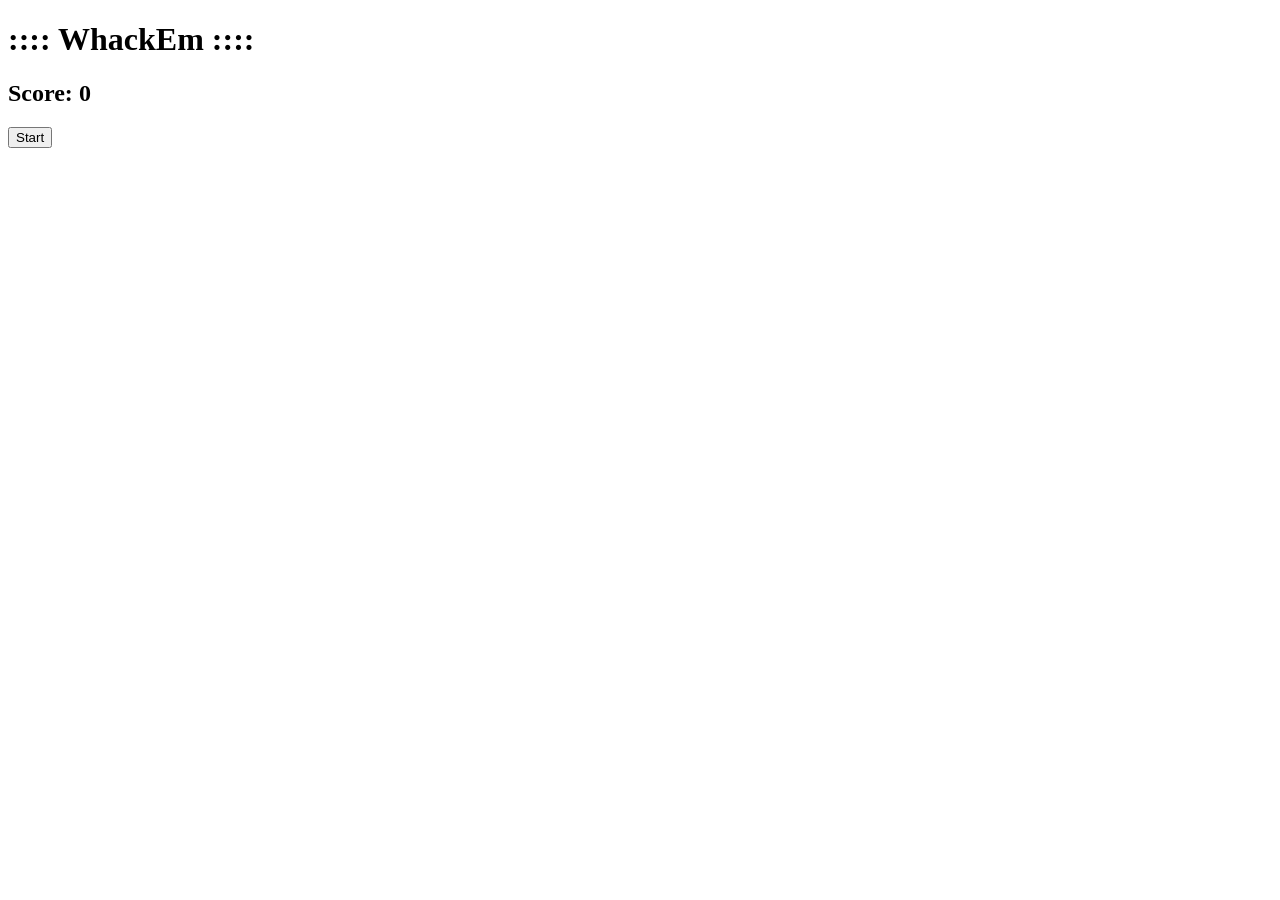
==== index.html @ d447f7f4 "initialized Index.html" ====
<!DOCTYPE html>
<html lang="en">
  <head>
    
    <meta charset="UTF-8" />
    <meta http-equiv="X-UA-Compatible" content="IE=edge" />
    <meta name="viewport" content="width=device-width, initial-scale=1.0" />
    <title>Whack-A-Mole Game</title>
    <link rel="stylesheet" href="style.css" />
  
  </head>
  
  <body>
    <h1>:::: WhackEm ::::</h1>
    <h2>Score: <span class="score">0</span></h2>
    <button id="start" onClick="startGame()">Start</button>
    <div class="game">
      <div class="hole hole1">
        <div class="mole"></div>
      </div>
      <div class="hole hole2">
        <div class="mole"></div>
      </div>
      <div class="hole hole3">
        <div class="mole"></div>
      </div>
      <div class="hole hole4">
        <div class="mole"></div>
      </div>
      <div class="hole hole5">
        <div class="mole"></div>
      </div>
      <div class="hole hole6">
        <div class="mole"></div>
      </div>
    </div>
    <script src="script.js"></script>
  
  </body>
</html>
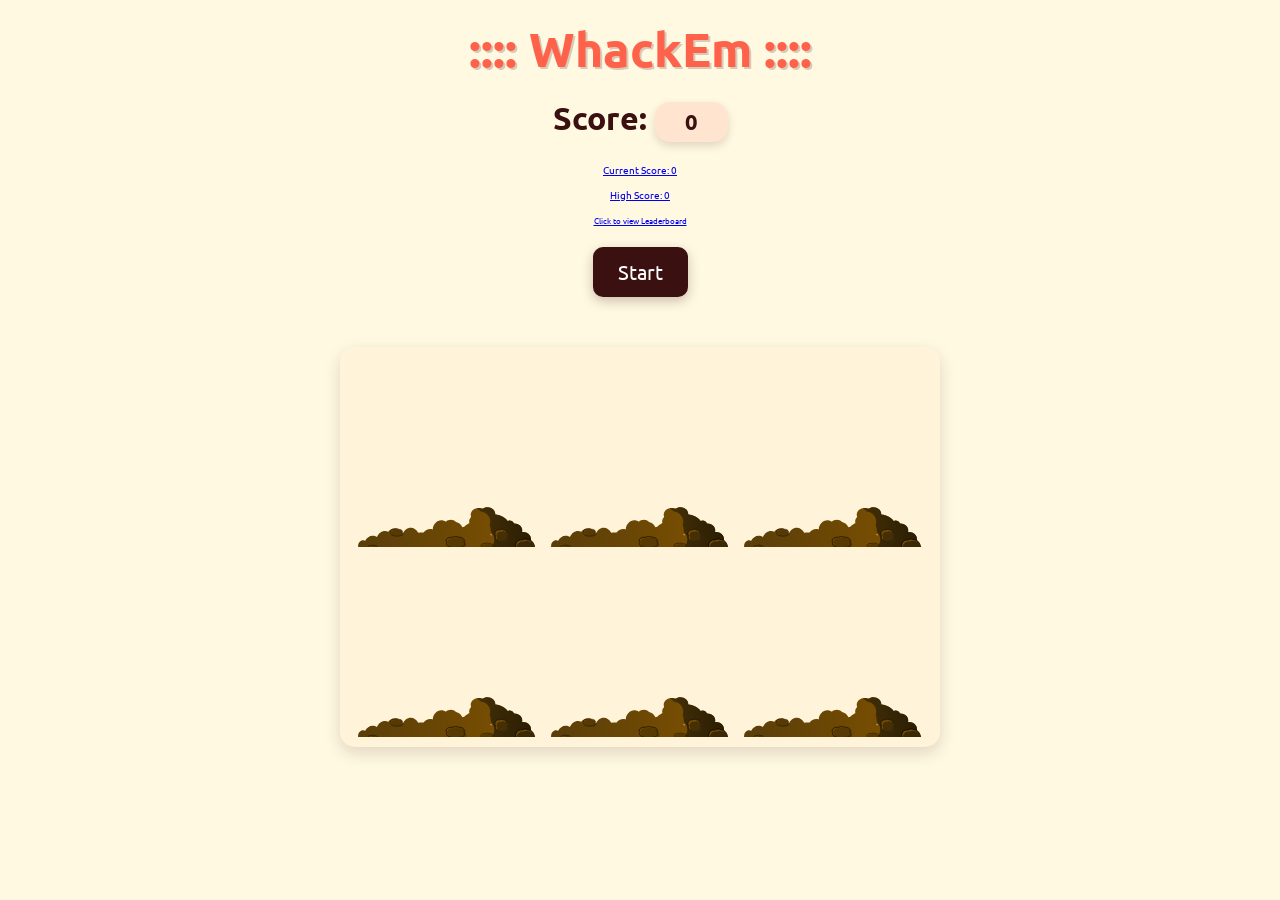
==== commit fb461a5a: "made ui improvements" ====
--- a/index.html
+++ b/index.html
@@ -1,40 +1,38 @@
 <!DOCTYPE html>
 <html lang="en">
   <head>
-    
     <meta charset="UTF-8" />
     <meta http-equiv="X-UA-Compatible" content="IE=edge" />
     <meta name="viewport" content="width=device-width, initial-scale=1.0" />
-    <title>Whack-A-Mole Game</title>
+    <title>WhackEm Game</title>
     <link rel="stylesheet" href="style.css" />
-  
   </head>
-  
+
   <body>
     <h1>:::: WhackEm ::::</h1>
     <h2>Score: <span class="score">0</span></h2>
-    <button id="start" onClick="startGame()">Start</button>
+
+    <a href="leaderboard.html" class="leaderboard-link">
+      <div class="leaderboard">
+        <p>Current Score: <span id="currentScore">0</span></p>
+        <p>High Score: <span id="highScore">0</span></p>
+        <small>Click to view Leaderboard</small>
+      </div>
+    </a>
+
+    <div class="game-status">
+      <button id="start">Start</button>
+    </div>
+
     <div class="game">
-      <div class="hole hole1">
-        <div class="mole"></div>
-      </div>
-      <div class="hole hole2">
-        <div class="mole"></div>
-      </div>
-      <div class="hole hole3">
-        <div class="mole"></div>
-      </div>
-      <div class="hole hole4">
-        <div class="mole"></div>
-      </div>
-      <div class="hole hole5">
-        <div class="mole"></div>
-      </div>
-      <div class="hole hole6">
-        <div class="mole"></div>
-      </div>
+      <div class="hole hole1"><div class="mole"></div></div>
+      <div class="hole hole2"><div class="mole"></div></div>
+      <div class="hole hole3"><div class="mole"></div></div>
+      <div class="hole hole4"><div class="mole"></div></div>
+      <div class="hole hole5"><div class="mole"></div></div>
+      <div class="hole hole6"><div class="mole"></div></div>
     </div>
+
     <script src="script.js"></script>
-  
   </body>
-</html>
+</html>
--- a/style.css
+++ b/style.css
@@ -0,0 +1,155 @@
+/* CSS for project */
+
+@import url("https://fonts.googleapis.com/css?family=Ubuntu"); 
+
+*,
+*:before,
+*:after {
+  box-sizing: inherit;
+}
+
+html {
+  box-sizing: border-box;
+  font-size: 10px;
+}
+
+body {
+  padding: 0;
+  margin: 0;
+  font-family: "Ubuntu", sans-serif;
+  background: #fff9e2;
+  text-align: center;
+  color: #3b1010;
+}
+
+h1 {
+  font-size: 4.8rem;
+  line-height: 1.2;
+  margin: 2rem 0 0 0;
+  color: #ff624a;
+  text-shadow: 2px 2px 0 rgba(59, 16, 16, 0.2);
+}
+
+h2 {
+  font-size: 3.2rem;
+  color: #3b1010;
+  margin: 2rem;
+  font-weight: 600;
+}
+
+.score {
+  display: inline-block;
+  background: #ffe5cf;
+  padding: 0.6rem 3rem;
+  border-radius: 1.5rem;
+  color: #3b1010;
+  font-size: 2.2rem;
+  font-weight: bold;
+  box-shadow: 0 4px 8px rgba(59, 16, 16, 0.15);
+}
+
+.game {
+  width: 600px;
+  height: 400px;
+  display: flex;
+  flex-wrap: wrap;
+  margin: 3rem auto;
+  border-radius: 1.5rem;
+  background: #fff3d9;
+  padding: 1rem;
+  box-shadow: 0 6px 16px rgba(59, 16, 16, 0.15);
+}
+
+.hole {
+  flex: 1 0 33.33%;
+  overflow: hidden;
+  position: relative;
+}
+
+.hole:after {
+  display: block;
+  background: url("images/dirt.svg")
+    bottom center no-repeat;
+  background-size: contain;
+  content: "";
+  width: 100%;
+  height: 70px;
+  position: absolute;
+  z-index: 2;
+  bottom: -30px;
+}
+
+.mole {
+  background: url("images/mole.svg")
+    bottom center no-repeat;
+  background-size: 60%;
+  position: absolute;
+  top: 100%;
+  width: 100%;
+  height: 100%;
+  transition: all 0.4s ease-in-out;
+}
+
+.hole.up .mole {
+  top: 0;
+  transform: scale(1.05);
+}
+
+#start {
+  font-family: "Ubuntu", sans-serif;
+  display: inline-block;
+  text-decoration: none;
+  border: 0;
+  background: #3b1010;
+  color: #fff;
+  font-size: 2rem;
+  padding: 1.2rem 2.5rem;
+  cursor: pointer;
+  margin: 2rem 1rem;
+  border-radius: 1rem;
+  box-shadow: 0 4px 12px rgba(59, 16, 16, 0.25);
+  transition: all 0.3s ease;
+}
+
+#start:hover {
+  background: #552020;
+  transform: translateY(-2px);
+  opacity: 0.95;
+}
+
+/* responsive design */
+@media (max-width: 700px){
+  h1{
+    font-size: 3.2rem;
+    margin-top: 1.5rem;
+  }
+
+  h2{
+    font-size: 2.4rem;
+    margin: 1.5rem;   
+  }
+
+  .score{
+    display: block;
+    margin: 1rem auto;
+    font-size: 2rem;
+    padding: 0.8rem 2rem;
+  }
+
+  #start{
+    display: block;
+    margin: 2rem auto;
+    font-size: 1.8rem;
+    padding: 1rem 2rem;
+  }
+
+  .game{
+    width: 90%;
+    height: auto;
+    aspect-ratio: 3 / 2;
+  }
+}
+
+
+
+ 
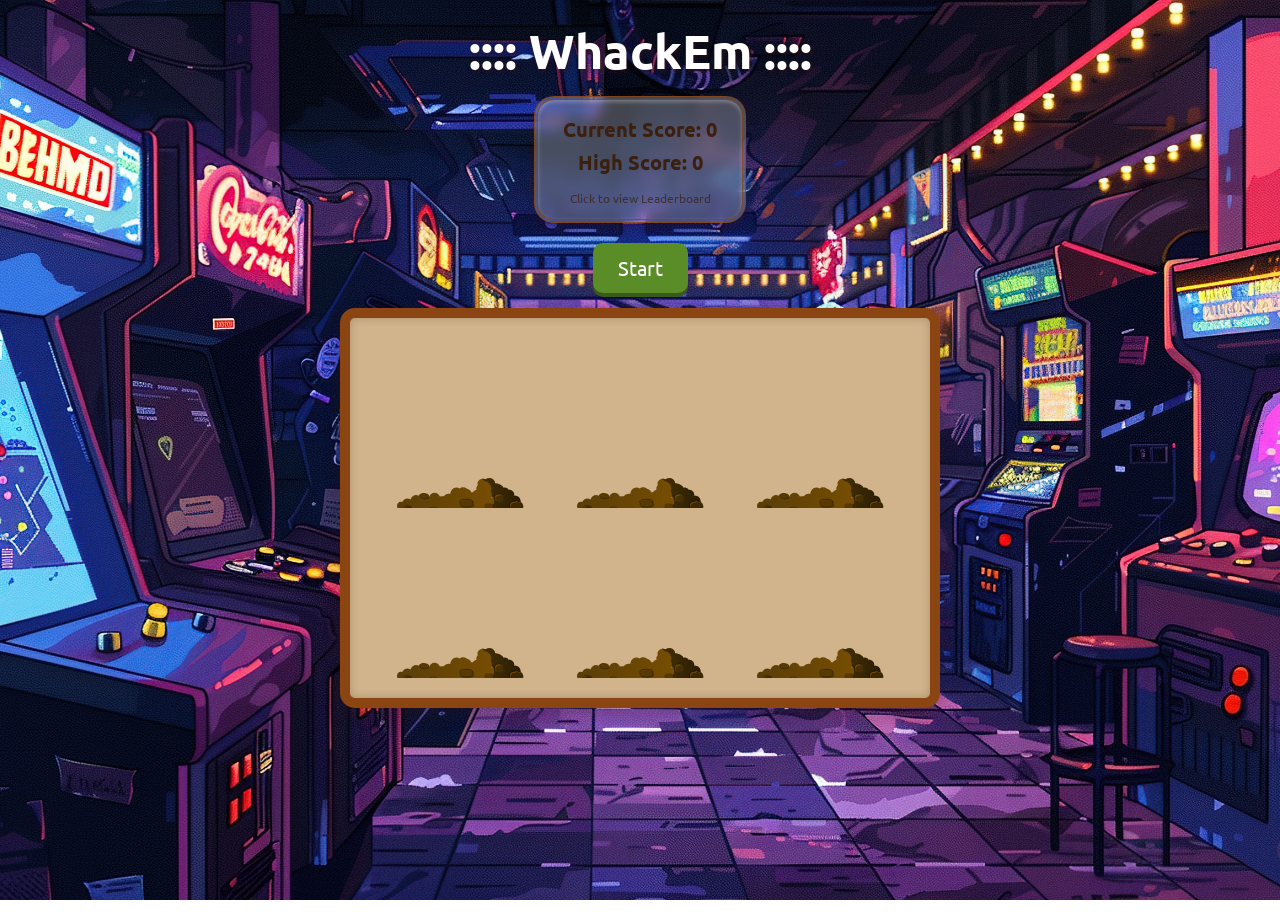
==== commit 8f8ce963: "tweaking errors-preDiwali" ====
--- a/index.html
+++ b/index.html
@@ -1,38 +1,35 @@
 <!DOCTYPE html>
 <html lang="en">
-  <head>
-    <meta charset="UTF-8" />
-    <meta http-equiv="X-UA-Compatible" content="IE=edge" />
-    <meta name="viewport" content="width=device-width, initial-scale=1.0" />
-    <title>WhackEm Game</title>
-    <link rel="stylesheet" href="style.css" />
-  </head>
+<head>
+  <meta charset="UTF-8" />
+  <meta name="viewport" content="width=device-width, initial-scale=1" />
+  <title>WhackEm Game</title>
+  <link rel="stylesheet" href="style.css" />
+</head>
+<body>
+  <h1>:::: WhackEm ::::</h1>
 
-  <body>
-    <h1>:::: WhackEm ::::</h1>
-    <h2>Score: <span class="score">0</span></h2>
+  <a href="leaderboard.html" class="leaderboard-link">
+    <div class="leaderboard">
+      <p>Current Score: <span id="currentScore">0</span></p>
+      <p>High Score: <span id="highScore">0</span></p>
+      <small>Click to view Leaderboard</small>
+    </div>
+  </a>
 
-    <a href="leaderboard.html" class="leaderboard-link">
-      <div class="leaderboard">
-        <p>Current Score: <span id="currentScore">0</span></p>
-        <p>High Score: <span id="highScore">0</span></p>
-        <small>Click to view Leaderboard</small>
-      </div>
-    </a>
+  <div class="game-status">
+    <button id="start">Start</button>
+  </div>
 
-    <div class="game-status">
-      <button id="start">Start</button>
-    </div>
+  <div class="game">
+    <div class="hole hole1"><div class="mole"></div></div>
+    <div class="hole hole2"><div class="mole"></div></div>
+    <div class="hole hole3"><div class="mole"></div></div>
+    <div class="hole hole4"><div class="mole"></div></div>
+    <div class="hole hole5"><div class="mole"></div></div>
+    <div class="hole hole6"><div class="mole"></div></div>
+  </div>
 
-    <div class="game">
-      <div class="hole hole1"><div class="mole"></div></div>
-      <div class="hole hole2"><div class="mole"></div></div>
-      <div class="hole hole3"><div class="mole"></div></div>
-      <div class="hole hole4"><div class="mole"></div></div>
-      <div class="hole hole5"><div class="mole"></div></div>
-      <div class="hole hole6"><div class="mole"></div></div>
-    </div>
-
-    <script src="script.js"></script>
-  </body>
-</html>+  <script src="script.js"></script>
+</body>
+</html>
--- a/style.css
+++ b/style.css
@@ -1,155 +1,279 @@
-/* CSS for project */
-
-@import url("https://fonts.googleapis.com/css?family=Ubuntu"); 
-
-*,
-*:before,
-*:after {
-  box-sizing: inherit;
-}
-
-html {
-  box-sizing: border-box;
-  font-size: 10px;
-}
-
+/* Fonts & Base Vars */
+@import url("https://fonts.googleapis.com/css?family=Ubuntu");
+
+:root {
+  --ink: #3b1010;
+  --accent: #5a8c27;
+  --game-board: #d2b48c;
+  --wood-frame: #8B4513;
+  --success: #4CAF50;
+  --error: #d32f2f;
+}
+
+*, *::before, *::after { box-sizing: border-box; }
+html { font-size: 10px; }
+
+/* Home page background */
 body {
   padding: 0;
   margin: 0;
   font-family: "Ubuntu", sans-serif;
-  background: #fff9e2;
   text-align: center;
-  color: #3b1010;
+  color: var(--ink);
+  background: url("images/home.png") no-repeat center center fixed;
+  background-size: cover;
+  min-height: 100vh;
 }
 
 h1 {
   font-size: 4.8rem;
-  line-height: 1.2;
   margin: 2rem 0 0 0;
-  color: #ff624a;
-  text-shadow: 2px 2px 0 rgba(59, 16, 16, 0.2);
-}
-
+  color: #fff;
+  text-shadow: 2px 2px 4px rgba(59, 16, 16, 0.5);
+}
 h2 {
   font-size: 3.2rem;
-  color: #3b1010;
   margin: 2rem;
   font-weight: 600;
 }
 
-.score {
+/* Hidden score element used by script (not on home) */
+.score { display: none !important; }
+
+/* Score card link on home */
+.leaderboard-link { text-decoration: none; color: inherit; }
+.leaderboard {
   display: inline-block;
-  background: #ffe5cf;
-  padding: 0.6rem 3rem;
-  border-radius: 1.5rem;
-  color: #3b1010;
-  font-size: 2.2rem;
-  font-weight: bold;
-  box-shadow: 0 4px 8px rgba(59, 16, 16, 0.15);
-}
-
+  background: rgba(255, 255, 255, 0.25);
+  backdrop-filter: blur(6px);
+  border-radius: 2rem;
+  border: 4px double rgba(139, 69, 19, 0.8);
+  box-shadow:
+    inset 0 2px 4px rgba(255,255,255,0.3),
+    0 6px 14px rgba(59,16,16,0.25);
+  padding: 1rem 2.5rem;
+  margin: 1.5rem auto;
+  font-size: 2rem;
+  font-weight: 700;
+  color: #3b1f0f;
+  transition: transform 0.25s ease, box-shadow 0.25s ease;
+}
+.leaderboard:hover {
+  transform: scale(1.03);
+  box-shadow: 0 10px 25px rgba(59, 16, 16, 0.3);
+}
+.leaderboard p { margin: 0.6rem 0; }
+.leaderboard small { font-size: 1.2rem; font-weight: normal; opacity: 0.7; }
+
+.game-status {
+  min-height: 60px;
+  display: flex;
+  align-items: center;
+  justify-content: center;
+  color: rgba(255, 0, 0, 0.77) !important;
+}
+
+#start {
+  font-family: "Ubuntu", sans-serif;
+  border: 0;
+  background: var(--accent);
+  color: #fff;
+  font-size: 2rem;
+  padding: 1.2rem 2.5rem;
+  cursor: pointer;
+  border-radius: 1rem;
+  box-shadow: 0 4px 0 #3a591a;
+  transition: transform 0.1s ease, box-shadow 0.1s ease;
+}
+#start:hover { transform: translateY(2px); box-shadow: 0 2px 0 #3a591a; }
+#start:active { transform: translateY(4px); box-shadow: 0 0 0 #3a591a; }
+
+/* Game board */
 .game {
   width: 600px;
   height: 400px;
   display: flex;
   flex-wrap: wrap;
-  margin: 3rem auto;
+  margin: 1rem auto;
   border-radius: 1.5rem;
-  background: #fff3d9;
-  padding: 1rem;
-  box-shadow: 0 6px 16px rgba(59, 16, 16, 0.15);
-}
-
-.hole {
-  flex: 1 0 33.33%;
-  overflow: hidden;
-  position: relative;
-}
-
+  background: var(--game-board);
+  padding: 20px;
+  box-shadow:
+    0 6px 16px rgba(59, 16, 16, 0.25),
+    inset 0 0 10px rgba(0,0,0,0.2);
+  border: 10px solid var(--wood-frame);
+}
+.hole { flex: 1 0 33.33%; overflow: hidden; position: relative; }
 .hole:after {
   display: block;
-  background: url("images/dirt.svg")
-    bottom center no-repeat;
+  background: url("images/dirt.svg") bottom center no-repeat;
   background-size: contain;
   content: "";
   width: 100%;
-  height: 70px;
+  height: 50px;
   position: absolute;
   z-index: 2;
-  bottom: -30px;
-}
-
+  bottom: -20px;
+}
+
+/* Mole sprite and motion */
 .mole {
-  background: url("images/mole.svg")
-    bottom center no-repeat;
+  background: url("images/mole.svg") bottom center no-repeat;
   background-size: 60%;
   position: absolute;
   top: 100%;
   width: 100%;
   height: 100%;
-  transition: all 0.4s ease-in-out;
-}
-
-.hole.up .mole {
-  top: 0;
-  transform: scale(1.05);
-}
-
-#start {
-  font-family: "Ubuntu", sans-serif;
-  display: inline-block;
-  text-decoration: none;
-  border: 0;
-  background: #3b1010;
-  color: #fff;
-  font-size: 2rem;
-  padding: 1.2rem 2.5rem;
   cursor: pointer;
-  margin: 2rem 1rem;
-  border-radius: 1rem;
-  box-shadow: 0 4px 12px rgba(59, 16, 16, 0.25);
-  transition: all 0.3s ease;
-}
-
-#start:hover {
-  background: #552020;
-  transform: translateY(-2px);
-  opacity: 0.95;
-}
-
-/* responsive design */
-@media (max-width: 700px){
-  h1{
-    font-size: 3.2rem;
-    margin-top: 1.5rem;
-  }
-
-  h2{
-    font-size: 2.4rem;
-    margin: 1.5rem;   
-  }
-
-  .score{
-    display: block;
-    margin: 1rem auto;
-    font-size: 2rem;
-    padding: 0.8rem 2rem;
-  }
-
-  #start{
-    display: block;
-    margin: 2rem auto;
-    font-size: 1.8rem;
-    padding: 1rem 2rem;
-  }
-
-  .game{
-    width: 90%;
-    height: auto;
-    aspect-ratio: 3 / 2;
-  }
-}
-
-
-
- +  will-change: top, transform;
+  transition:
+    top 420ms cubic-bezier(.2,.8,.2,1),
+    transform 420ms cubic-bezier(.2,.8,.2,1);
+}
+.hole.up .mole { top: 0; transform: translateY(-6%); }
+.hole .mole { transform: translateY(8%); }
+.mole.hit { transform: scale(0.9); transition: transform 0.1s; }
+
+/* Leaderboard table + controls */
+table { width: 100%; border-collapse: collapse; font-size: 1.6rem; }
+th, td { padding: 0.8rem 1rem; border-bottom: 1px solid rgba(0,0,0,0.1); }
+th { background: #d2b48c; position: sticky; top: 0; }
+tr:hover td { background: #fdf5e6; }
+
+input[type="text"],
+input[type="number"] {
+  border: 1px solid #ccc;
+  border-radius: 0.5rem;
+  padding: 0.4rem 0.6rem;
+  font-size: 1.3rem;
+  width: 100%;
+  background: #fff;
+  color: var(--ink);
+}
+#addForm {
+  display: flex;
+  justify-content: center;
+  gap: 0.5rem;
+  margin-bottom: 1.5rem;
+  flex-wrap: wrap;
+}
+.btn {
+  border: none;
+  padding: 0.6rem 1.2rem;
+  border-radius: 0.5rem;
+  font-weight: bold;
+  cursor: pointer;
+  font-size: 1.3rem;
+  transition: opacity 0.2s ease;
+  color: #fff;
+}
+.btn:hover { opacity: 0.85; }
+.btn.add { background: var(--accent); }
+.btn.back { background: var(--ink); }
+.btn.update { background: #ff9800; }
+.btn.delete { background: var(--error); }
+.btn.clear { background: #9e9e9e; }
+.card {
+  background: rgba(255, 255, 255, 0.7);
+  border: 2px solid var(--wood-frame);
+}
+
+/* Toast */
+.toast {
+  visibility: hidden;
+  min-width: 250px;
+  background-color: var(--success);
+  color: #fff;
+  text-align: center;
+  border-radius: 8px;
+  padding: 16px;
+  position: fixed;
+  z-index: 10;
+  left: 50%;
+  transform: translateX(-50%);
+  bottom: 30px;
+  font-size: 1.7rem;
+  box-shadow: 0 4px 12px rgba(0,0,0,0.2);
+}
+.toast.error { background-color: var(--error); }
+.toast.show {
+  visibility: visible;
+  animation: fadein 0.5s, fadeout 0.5s 2.5s;
+}
+@keyframes fadein { from { bottom: 0; opacity: 0; } to { bottom: 30px; opacity: 1; } }
+@keyframes fadeout { from { bottom: 30px; opacity: 1; } to { bottom: 0; opacity: 0; } }
+
+/* Responsive */
+@media (max-width: 700px) {
+  h1 { font-size: 3.8rem; }
+  .game { width: 95%; height: auto; aspect-ratio: 3 / 2; padding: 10px; border-width: 5px; }
+  table { font-size: 1.3rem; }
+}
+
+/* Leaderboard page background (scoped) */
+body.leaderboard-bg {
+  background: url("images/leaderboardBg.png") no-repeat center center fixed;
+  background-size: cover;
+}
+
+/* Leaderboard: vibrant card & table on dark bg (scoped) */
+body.leaderboard-bg .card {
+  background: rgba(10, 15, 28, 0.72);
+  border: 1px solid rgba(255, 163, 64, 0.55);
+  box-shadow:
+    0 20px 40px rgba(0,0,0,0.35),
+    0 0 0 1px rgba(255, 163, 64, 0.15),
+    0 0 24px rgba(255, 163, 64, 0.18);
+  backdrop-filter: blur(6px);
+  -webkit-backdrop-filter: blur(6px);
+}
+body.leaderboard-bg h2 {
+  color: #ffe6c2;
+  letter-spacing: 0.5px;
+}
+body.leaderboard-bg table {
+  background: transparent;
+  border: 1px solid rgba(148, 163, 184, 0.18);
+  border-radius: 12px;
+  overflow: hidden;
+}
+body.leaderboard-bg th {
+  color: #2b1a0c;
+  background: linear-gradient(180deg, #ffd79a, #d9ae6b);
+  border-bottom: 1px solid rgba(0,0,0,0.25);
+  text-shadow: 0 1px 0 rgba(255,255,255,0.35);
+}
+body.leaderboard-bg td {
+  color: #e6edf3;
+  background: rgba(255,255,255,0.02);
+  border-bottom: 1px solid rgba(148,163,184,0.15);
+}
+body.leaderboard-bg tr:hover td {
+  background: rgba(56, 189, 248, 0.08);
+}
+body.leaderboard-bg input[type="text"],
+body.leaderboard-bg input[type="number"] {
+  background: rgba(255,255,255,0.08);
+  color: #f4f7fb;
+  border: 1px solid rgba(255,255,255,0.2);
+  outline: none;
+  transition: border-color 0.15s ease, box-shadow 0.15s ease, background 0.15s ease;
+}
+body.leaderboard-bg input::placeholder { color: rgba(244,247,251,0.65); }
+body.leaderboard-bg input[type="text"]:hover,
+body.leaderboard-bg input[type="number"]:hover {
+  background: rgba(255,255,255,0.1);
+  border-color: rgba(56,189,248,0.45);
+}
+body.leaderboard-bg input[type="text"]:focus,
+body.leaderboard-bg input[type="number"]:focus {
+  background: rgba(255,255,255,0.12);
+  border-color: rgba(56,189,248,0.75);
+  box-shadow: 0 0 0 3px rgba(56,189,248,0.25);
+}
+body.leaderboard-bg .btn.add    { background: #22c55e; }
+body.leaderboard-bg .btn.update { background: #f59e0b; }
+body.leaderboard-bg .btn.delete { background: #ef4444; }
+body.leaderboard-bg .btn.clear  { background: #9ca3af; }
+body.leaderboard-bg .btn.back   { background: #3b1010; }
+body.leaderboard-bg .btn:hover  { opacity: 0.96; }
